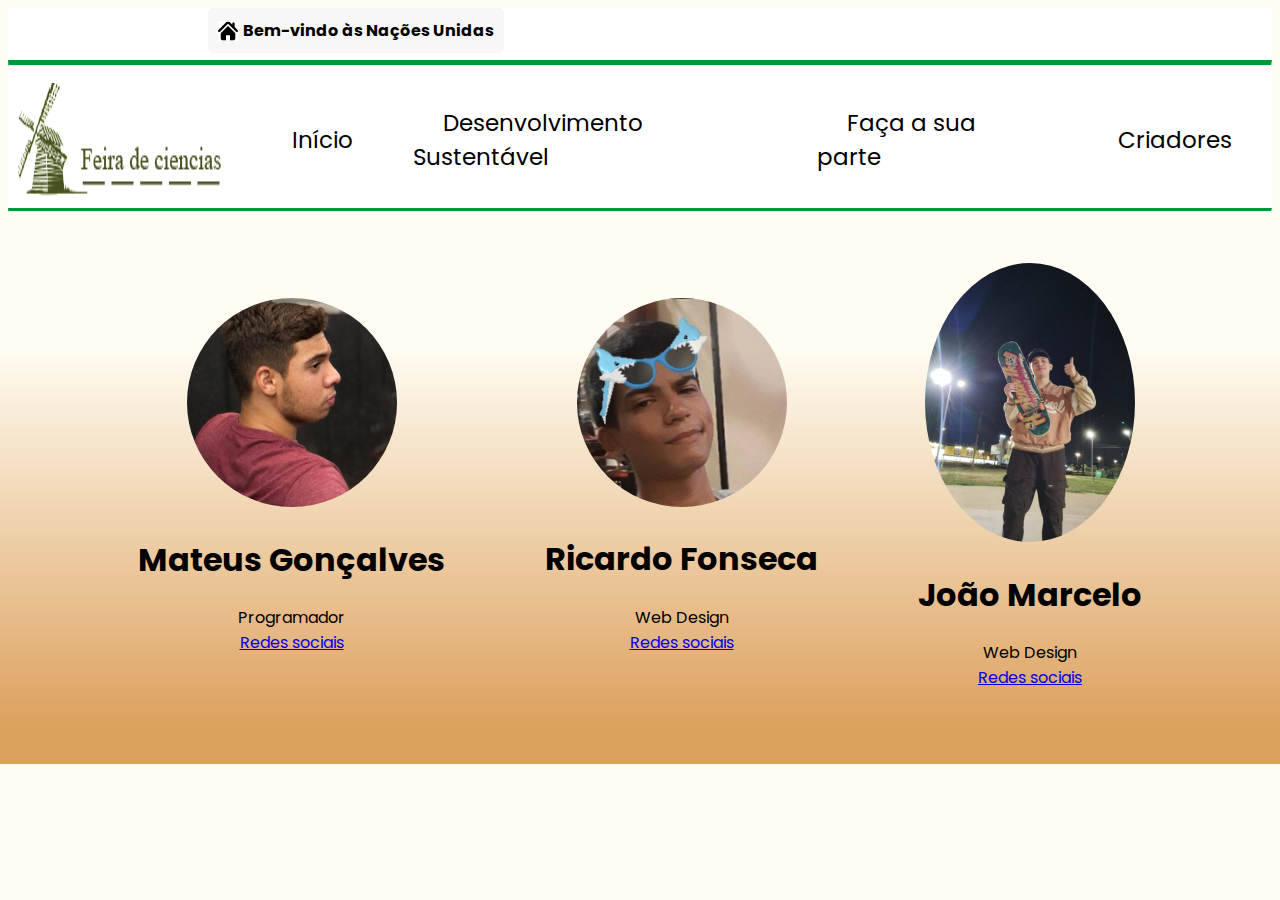
==== assets/html/criadores.html @ a67a5bf2 "V4.5" ====
<!DOCTYPE html>
<html lang="en">
<head>
    <meta charset="UTF-8">
    <meta name="viewport" content="width=device-width, initial-scale=1.0">
    <title>Criadores</title>

    <link rel="stylesheet" href="../css/banner.css">
    <link rel="stylesheet" href="../css/card.css">
    <link rel="stylesheet" href="../css/style.css">
    <link rel="stylesheet" href="../css/criadores.css">
    <link rel="shortcut icon" href="../img/logo folhas.png" type="image/x-icon">

</head>
<body>
    <div class="layout-pag">
        <div class="relative">
            <div class="menu">
                <div class="menu-button">
                    <a href="https://brasil.un.org/pt-br/sdgs" target="_blank" class="btn">
                        <img src="../img/icone_casa.jpg" alt="">
                        <span>Bem-vindo às Nações Unidas</span>
                    </a>
                    <hr class="linha">
                </div>
                <header>
                    <nav class="navbar">
                        <img class="logo" src="../img/logo site esc-01-01 (1).png" alt="">
                        <ul class="nav-link">
                            <li><a href="index.html">Início</a></li>
                            <li><a href="https://brasil.un.org/pt-br/sdgs/11" target="_blank">Desenvolvimento Sustentável</a></li>
                            <li><a href="https://brasil.un.org/pt-br/take-action" target="_blank">Faça a sua parte</a></li>
                            <li><a href="assets/html/criadores.html">Criadores</a></li>
                        </ul>
                        
                        <div class="menu-mobile">
                            <button onclick="menuShow()"><img class="icon" src="../img/icons8-menu-100.png" alt=""></button>
                        </div>
                    </nav>

                    <div class="mobile">
                        <ul class="nav-link">
                            <li><a href="index.html">Início</a></li>
                            <li><a href="https://brasil.un.org/pt-br/sdgs/11" target="_blank">Desenvolvimento Sustentável</a></li>
                            <li><a href="https://brasil.un.org/pt-br/take-action" target="_blank">Faça a sua parte</a></li>
                            <li><a href="criadores.html"></a></li>
                        </ul>
                    </div>
                </header>
                <hr class="linha-nav">
            </div>
        </div>

        <div class="pessoas">

            <div class="conteudo">
                <img src="../img/criadores/eu.png" alt="">
                <h1>Mateus Gonçalves</h1>
                <p>Programador <br>
                    <a href="https://linktr.ee/tue_061" target="_blank">Redes sociais</a>
                </p>
            </div>

            <div class="conteudo">
                <img src="../img/criadores/Rick.jpg" alt="">
                <h1>Ricardo Fonseca</h1>
                <p>Web Design <br>
                    <a href="https://www.instagram.com/ricardo_99bk/" target="_blank">Redes sociais</a>
                </p>
            </div>

            <div class="conteudo">
                <img src="../img/criadores/Jão.jpg" alt="">
                <h1>João Marcelo</h1>
                <p>Web Design <br>
                    <a href="https://www.instagram.com/jorgemarcelobbb/" target="_blank">Redes sociais</a>
                </p>
            </div>

        </div>

    </div>
</body>
</html>
---- assets/css/banner.css ----
.container {
  display: flex;
  justify-content: center;
  align-items: center;
}

.bannerONU img {
    width: 70%;
    max-width: 100vw;
    height: auto;
    display: block;
    margin: 0 auto;
  }
  
  @media only screen and (max-width: 767px) {
    .bannerONU img {
      width: 100%;
      max-width: 100%;
      height: auto;
      display: block;
      margin: 0 auto;
    }
  }
---- assets/css/card.css ----
.container-card {
    display: flex;
    justify-content: center;
    align-items: center;
    text-align: center;
}

.iniciativas-card a {
    text-decoration: none;
    color: #000;
}

.inicio-card {
    display: flex;
    justify-content: center;
    align-items: center;
}

.card-img img {
    max-width: 100%;
    border-radius: .3125rem;
}

.card-text h2, h4 {
    display: flex;
    justify-content: center;
    align-items: center;
    color: #fff;
}

.iniciativas-card {
    margin: .625rem;
    width: 21.25rem;
    height: 340px;
    padding: .9375rem;
    background-image: url(../img/card/cardMASTER.png);
    background-position: center;
    display: block;
    justify-content: center;
    align-items: center;
    text-align: center;
    border-radius: .3125rem;
    
    transition: transform 0.1s ease-in-out;
}

.iniciativas-card img {
    border-radius: .3125rem;
    display: block;
    margin: 0 auto;
}

.iniciativas-card:hover {
    transform: scale(1.1);
}

@media only screen and (max-width: 767px) {
    .container-card {
        display: flex;
        flex-direction: column;
    }

    .iniciativas-card {
        display: block;
        width: 13.4375rem;
        margin-bottom: .9375rem;
    }

    .iniciativas-card img {
        width: 12.5rem;
        display: block;
        margin: 0 auto;
    }

    .iniciativas-card h4 {
        font-size: .875rem;
    }
}
---- assets/css/style.css ----
@import url('https://fonts.googleapis.com/css2?family=Poppins:ital,wght@0,400;0,700;1,200&display=swap');

* {
  font-family: 'Poppins', sans-serif;
}

body {
  background-color: #fffdf3;
  background: linear-gradient(180deg, #fffdf3 45%, #dda15e 95%);
}

.introducao {
  margin-top: .3125rem;
  margin-right: 14.375rem;
  margin-bottom: .9375rem;
  margin-left: 13.125rem;
  line-height: 2.1875rem;
}

.introducao h1 {
  text-align: center;
}

.relative {
  background-color: #fff;
}

.cite ol li {
  line-height: 2rem;
}

.btn {
  margin-left: 200px;
  display: inline-flex;
  align-items: center;
  padding: 10px;
  background-color: #F7F7F7;
  border: none;
  border-radius: 5px;
  text-decoration: none;
  color: #000;
}

.btn img {
  max-width: 100%;
  height: 20px;
  margin-right: 5px;
}

.btn span {
  font-size: 16px;
  font-weight: bold;
}

.linha {
  border-top: .3125rem solid #009739;
  margin: .4375rem 0;
}

.linha-nav {
  border-top: .1875rem solid #009739;
  margin: 1px 0;
}

.navbar {
  display: flex;
  padding: 10px;
  font-size: 23px;
  justify-content: center;
}

.nav-link {
  display: flex;
  align-items: center;
  list-style-type: none;
  gap: 30px;
}

.nav-link a {
  text-decoration: none;
  color: #000;
  border-bottom: 2px solid transparent;
  padding: 30px;
}

.nav-link a:hover {
  border-bottom: 5px solid #009739;
}

.menu-mobile {
  display: none;
}

.menu-mobile img {
  width: 1.875rem;
}

.mobile {
  display: none;
}

@media only screen and (max-width: 767px) {

  body {
    background-color: #fffdf3;
    background: linear-gradient(180deg, #fffdf3 38%, #dda15e 95%);
  }

  .navbar {
    padding: 1.5rem 4rem;
  }

  .logo {
    margin-right: auto;
    width: 9.375rem;
  }

  .nav-link {
    display: none;
  }

  .menu-mobile {
    display: block;
    background-color: transparent;
    border: none;
    cursor: pointer;
  }

  .menu-mobile bottom {
    outline: none;
  }

  .mobile ul {
    display: flex;
    flex-direction: column;
    text-align: center;
    padding-bottom: 1rem;
  }

  .menu-mobile .nav-link {
    display: block;
    padding-top: 1.2rem;
  }

  .btn {
    margin-left: auto;
  }

  .introducao {
    margin: 0.3125rem;
    line-height: 1.5rem;
    font-size: .75rem;
  }

  .introducao h1 {
    text-align: left;
    font-size: 1.4375rem;
  }

  .open {
    display: block;
  }
}
---- assets/css/criadores.css ----
.pessoas {
    display: flex;
    justify-content: center;
    text-align: center;
    align-items: center;
  }

.conteudo {
    padding: 3.125rem;
}

.redes {
    float: left;
    margin-right: 10px;
}

.conteudo p a {
    margin: 0;
}

.conteudo img {
    width: 13.125rem;
    max-width: 100vw;
    border-radius: 50%;
}

@media only screen and (max-width: 767px) {
    .pessoas {
        display: flex;
        flex-direction: column;
    }
}
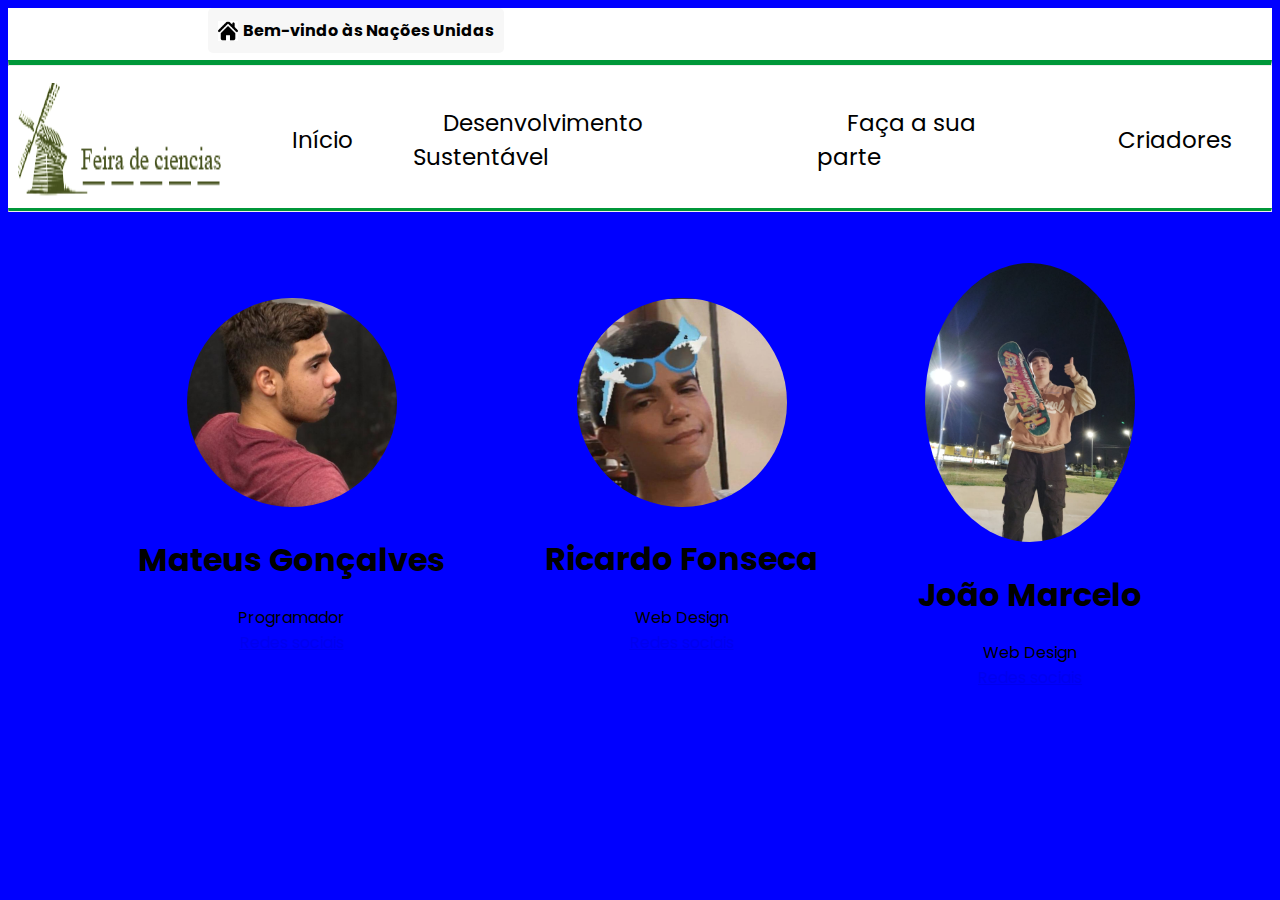
==== commit eda42578: "V5.0" ====
--- a/assets/html/criadores.html
+++ b/assets/html/criadores.html
@@ -27,7 +27,7 @@
                     <nav class="navbar">
                         <img class="logo" src="../img/logo site esc-01-01 (1).png" alt="">
                         <ul class="nav-link">
-                            <li><a href="index.html">Início</a></li>
+                            <li><a href="../../index.html">Início</a></li>
                             <li><a href="https://brasil.un.org/pt-br/sdgs/11" target="_blank">Desenvolvimento Sustentável</a></li>
                             <li><a href="https://brasil.un.org/pt-br/take-action" target="_blank">Faça a sua parte</a></li>
                             <li><a href="assets/html/criadores.html">Criadores</a></li>
@@ -40,7 +40,7 @@
 
                     <div class="mobile">
                         <ul class="nav-link">
-                            <li><a href="index.html">Início</a></li>
+                            <li><a href="../../index.html">Início</a></li>
                             <li><a href="https://brasil.un.org/pt-br/sdgs/11" target="_blank">Desenvolvimento Sustentável</a></li>
                             <li><a href="https://brasil.un.org/pt-br/take-action" target="_blank">Faça a sua parte</a></li>
                             <li><a href="criadores.html"></a></li>
@@ -80,5 +80,7 @@
         </div>
 
     </div>
+
+    <script src="../js/script.js"></script>
 </body>
 </html>--- a/assets/css/style.css
+++ b/assets/css/style.css
@@ -5,8 +5,9 @@
 }
 
 body {
-  background-color: #fffdf3;
-  background: linear-gradient(180deg, #fffdf3 45%, #dda15e 95%);
+  /* background-color: #fffdf3;
+  background: linear-gradient(180deg, #fffdf3 45%, #dda15e 95%); */
+  background-color: blue;
 }
 
 .introducao {
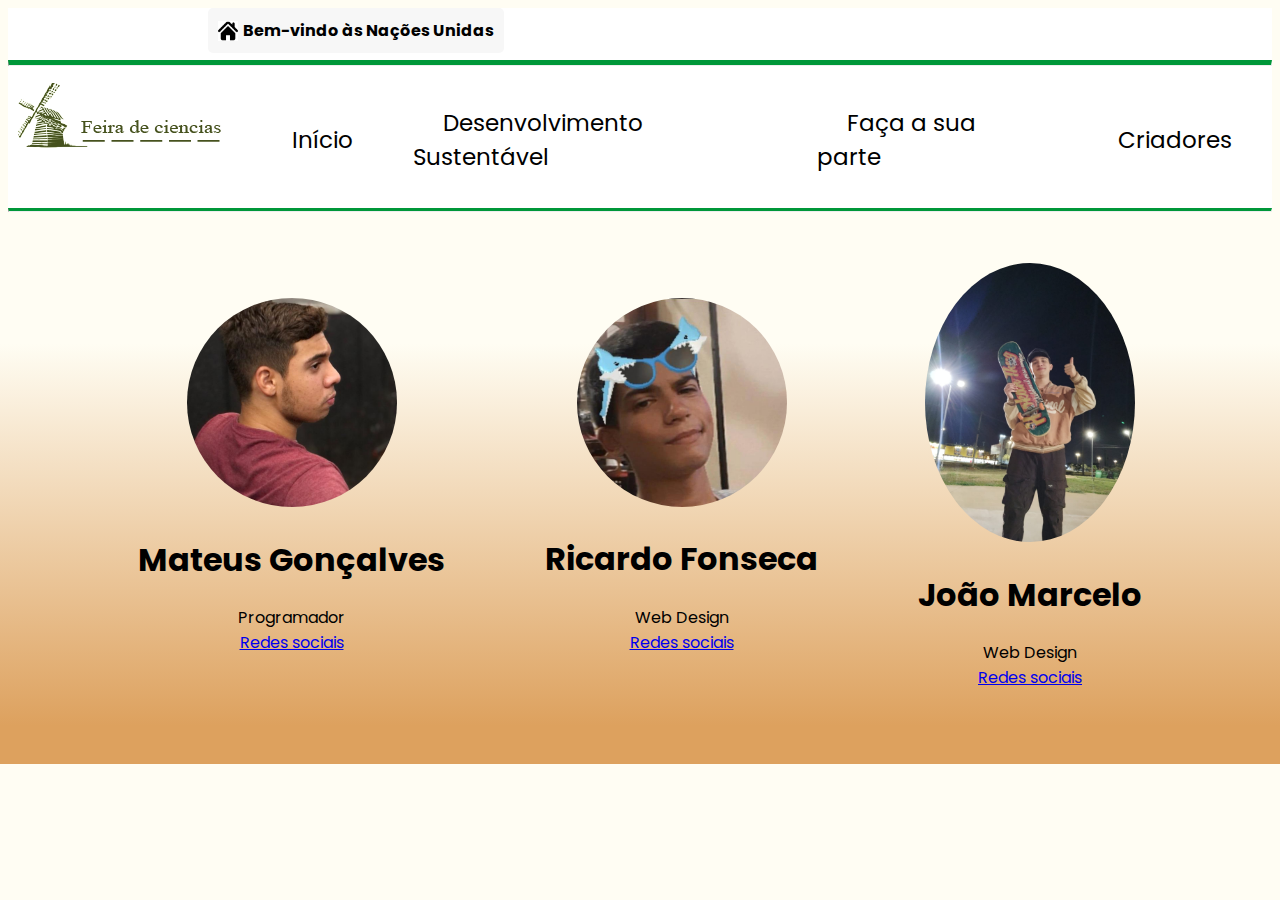
==== commit 3ddb74ba: "V7" ====
--- a/assets/html/criadores.html
+++ b/assets/html/criadores.html
@@ -25,7 +25,7 @@
                 </div>
                 <header>
                     <nav class="navbar">
-                        <img class="logo" src="../img/logo site esc-01-01 (1).png" alt="">
+                        <a href="../../index.html"><img class="logo" src="../img/logo site esc-01-01 (1).png" alt=""></a>
                         <ul class="nav-link">
                             <li><a href="../../index.html">Início</a></li>
                             <li><a href="https://brasil.un.org/pt-br/sdgs/11" target="_blank">Desenvolvimento Sustentável</a></li>
--- a/assets/css/style.css
+++ b/assets/css/style.css
@@ -5,9 +5,8 @@
 }
 
 body {
-  /* background-color: #fffdf3;
-  background: linear-gradient(180deg, #fffdf3 45%, #dda15e 95%); */
-  background-color: blue;
+  background-color: #fffdf3;
+  background: linear-gradient(180deg, #fffdf3 45%, #dda15e 95%); 
 }
 
 .introducao {
